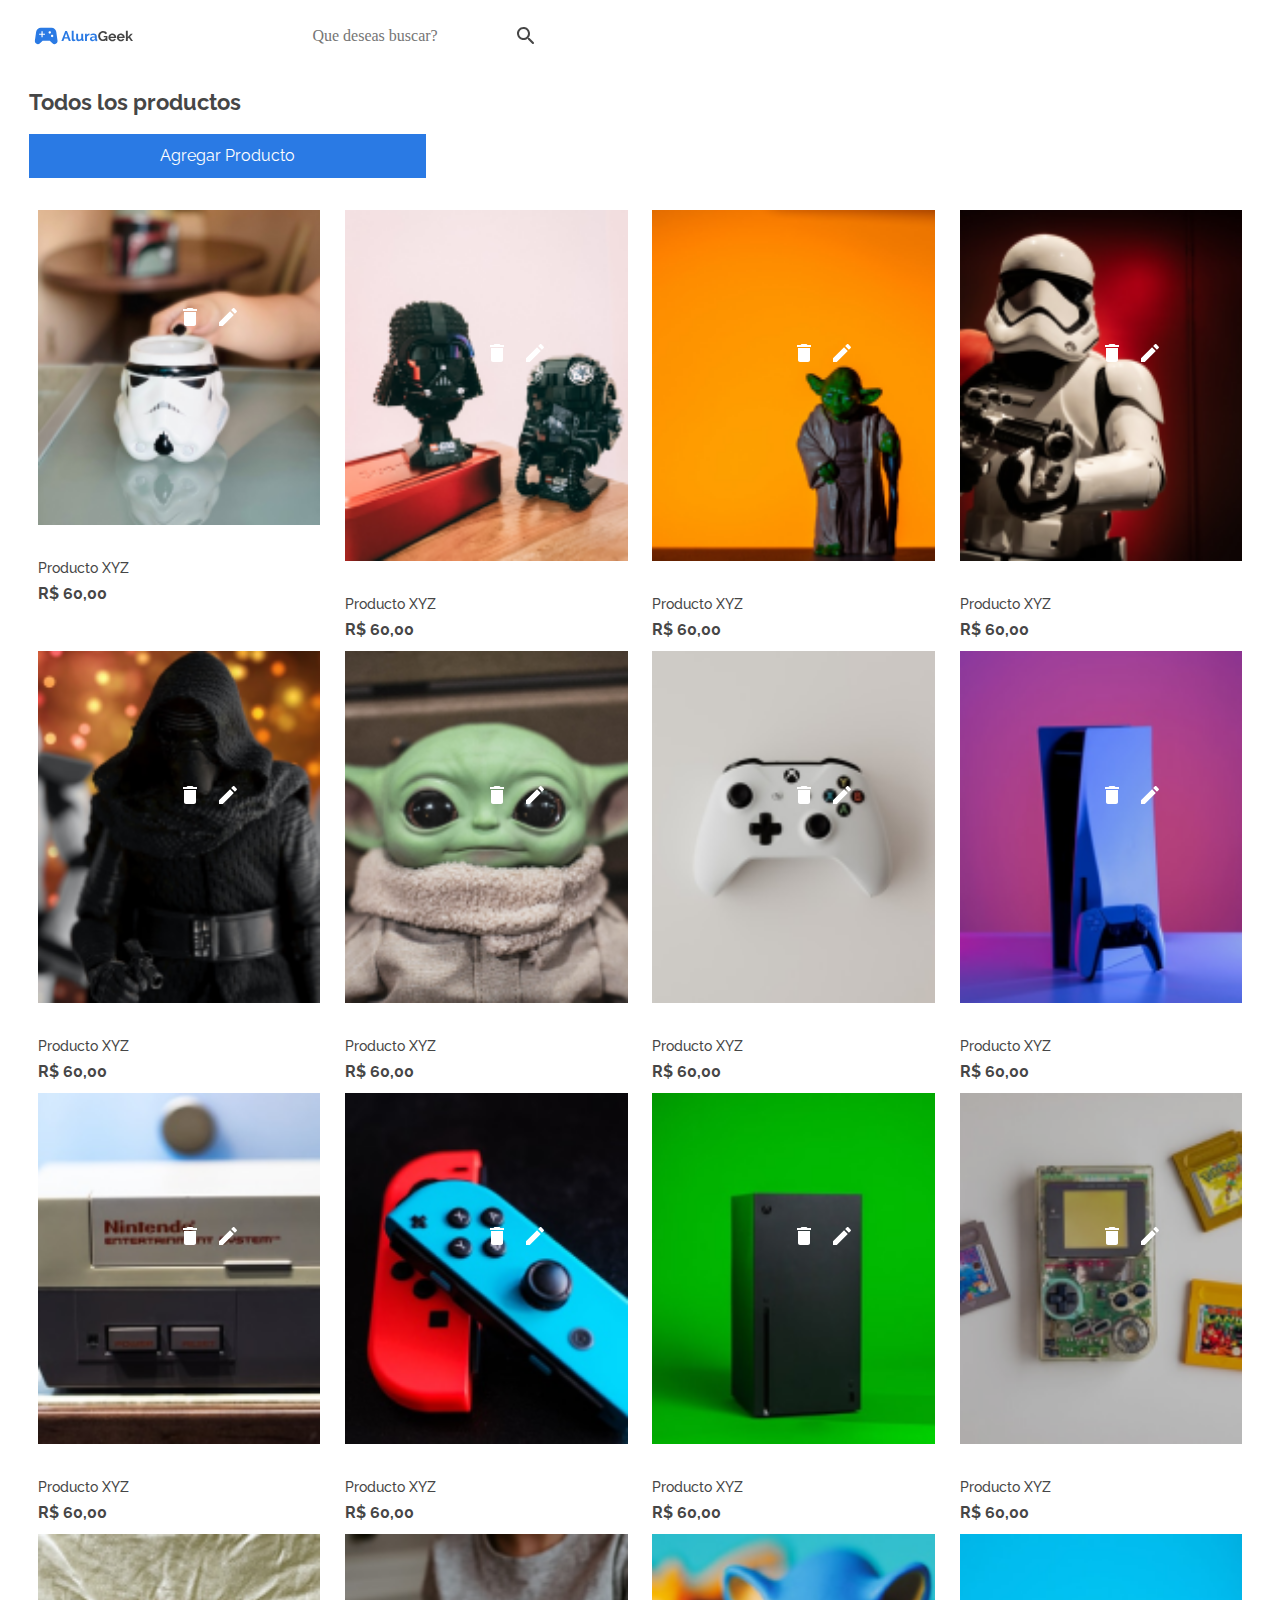
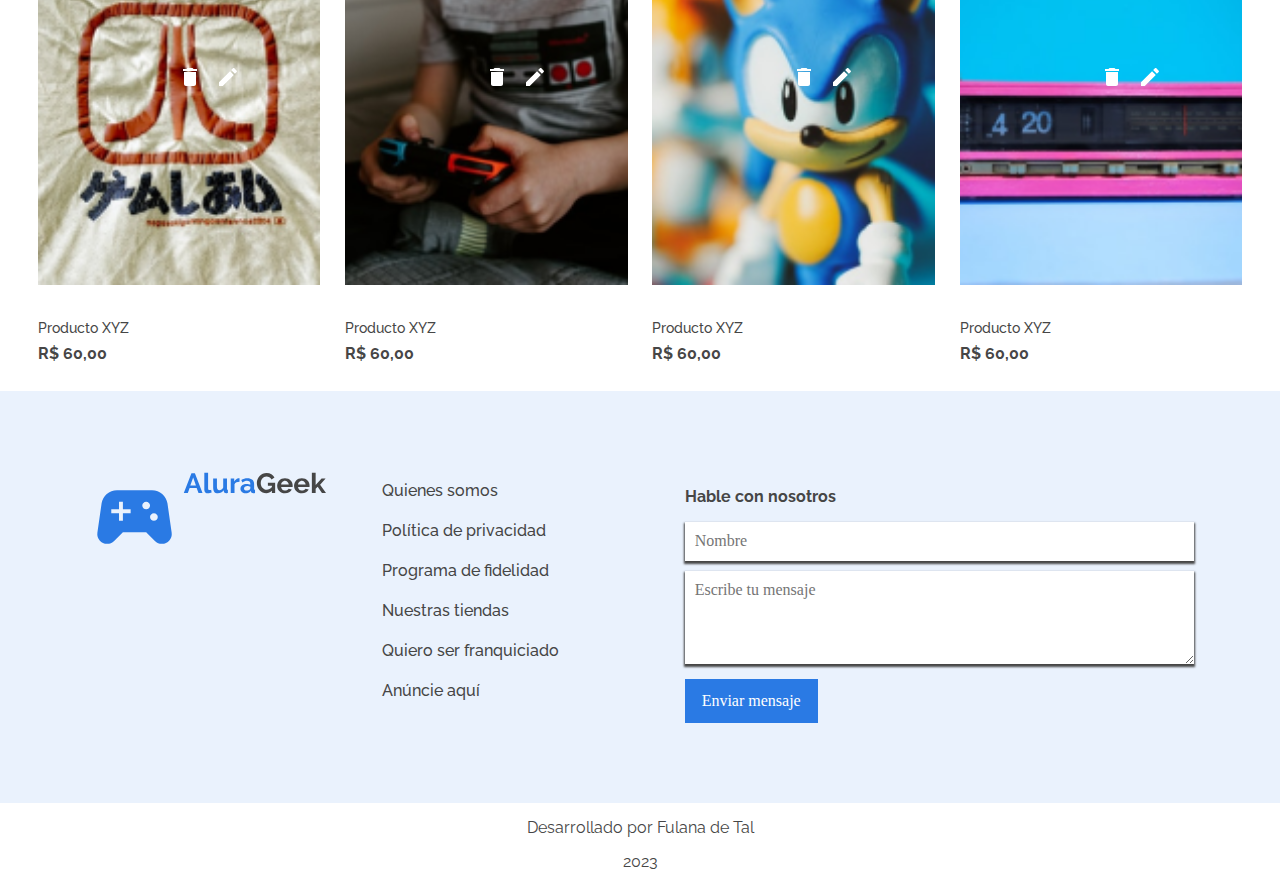
==== public/admin.html @ 4c0e5a3b "set termino la interface de usuario del administrador y del cliente" ====
<!DOCTYPE html>
<html lang="en">
  <head>
    <meta charset="UTF-8" />
    <meta name="viewport" content="width=device-width, initial-scale=1.0" />
    <title>AluraGeek-admin</title>

    <link rel="stylesheet" href="../styles/normalize.css" />
    <link rel="stylesheet" href="../styles/nav.css" />
    <link rel="stylesheet" href="../styles/banner.css" />
    <link rel="stylesheet" href="../styles/admin.css" />
    <link rel="stylesheet" href="../styles/contacto.css" />
    <link rel="stylesheet" href="../styles/footer.css" />

    <link rel="preconnect" href="https://fonts.googleapis.com" />
    <link rel="preconnect" href="https://fonts.gstatic.com" crossorigin />
    <link
      href="https://fonts.googleapis.com/css2?family=Outfit:wght@400;700;900&family=Raleway:wght@200;300;400;600;700&display=swap"
      rel="stylesheet"
    />
  </head>
  <body>
    <header>
      <!--? MENU -->
      <nav class="menu">
        <div class="menu__logo">
          <img
            class="menu__imagen--icono"
            src="../assets/images/sports-esports-black-24-dp-1.svg"
            alt=""
          />
          <img
            class="menu__imagen--texto"
            src="../assets/images/texto.svg"
            alt=""
          />
        </div>
        <div class="menu__info">
          <div class="menu__search">
            <input
              class="menu__search__input"
              type="text"
              placeholder="Que deseas buscar?"
            />
            <img
              class="menu__search__icono"
              src="../assets/images/icone.svg"
              alt=""
            />
          </div>
        </div>
      </nav>
    </header>

    <main>
      <!--? Productos -->
      <section class="productos">
        <div class="productos__cabecera">
          <h2 class="productos__cabecera__titulo">Todos los productos</h2>
          <a class="productos__cabecera__boton" href="./agregar.html"
            >Agregar Producto</a
          >
        </div>
        <div class="productos__tarjetas">
          <div class="productos__tarjeta">
            <div class="productos__tarjeta__imagen">
              <img
                class="productos__tarjeta__img"
                src="../assets/images/unsplash-6-fdxgy-9-j-6-y-4.png"
                alt=""
              />
              <img
                class="productos__tarjeta__img--icon"
                src="../assets/images/delete-black-24-dp-11.svg"
                alt=""
              />
              <img
                class="productos__tarjeta__img--icon"
                src="../assets/images/edit-black-24-dp-1.svg"
                alt=""
              />
            </div>

            <h3 class="productos__tarjeta__titulo">Producto XYZ</h3>
            <p class="productos__tarjeta__precio">R$ 60,00</p>
          </div>

          <div class="productos__tarjeta">
            <div class="productos__tarjeta__imagen">
                <img
                  class="productos__tarjeta__img"
                  src="../assets/images/2.png"
                  alt=""
                />
                <img
                  class="productos__tarjeta__img--icon"
                  src="../assets/images/delete-black-24-dp-11.svg"
                  alt=""
                />
                <img
                  class="productos__tarjeta__img--icon"
                  src="../assets/images/edit-black-24-dp-1.svg"
                  alt=""
                />
              </div>
            <h3 class="productos__tarjeta__titulo">Producto XYZ</h3>
            <p class="productos__tarjeta__precio">R$ 60,00</p>
          </div>
          <div class="productos__tarjeta">
            <div class="productos__tarjeta__imagen">
                <img
                  class="productos__tarjeta__img"
                  src="../assets/images/3.png"
                  alt=""
                />
                <img
                  class="productos__tarjeta__img--icon"
                  src="../assets/images/delete-black-24-dp-11.svg"
                  alt=""
                />
                <img
                  class="productos__tarjeta__img--icon"
                  src="../assets/images/edit-black-24-dp-1.svg"
                  alt=""
                />
              </div>
            <h3 class="productos__tarjeta__titulo">Producto XYZ</h3>
            <p class="productos__tarjeta__precio">R$ 60,00</p>
          </div>
          <div class="productos__tarjeta">
            <div class="productos__tarjeta__imagen">
                <img
                  class="productos__tarjeta__img"
                  src="../assets/images/4.png"
                  alt=""
                />
                <img
                  class="productos__tarjeta__img--icon"
                  src="../assets/images/delete-black-24-dp-11.svg"
                  alt=""
                />
                <img
                  class="productos__tarjeta__img--icon"
                  src="../assets/images/edit-black-24-dp-1.svg"
                  alt=""
                />
              </div>
            <h3 class="productos__tarjeta__titulo">Producto XYZ</h3>
            <p class="productos__tarjeta__precio">R$ 60,00</p>
          </div>

          <div class="productos__tarjeta">
            <div class="productos__tarjeta__imagen">
                <img
                  class="productos__tarjeta__img"
                  src="../assets/images/5.png"
                  alt=""
                />
                <img
                  class="productos__tarjeta__img--icon"
                  src="../assets/images/delete-black-24-dp-11.svg"
                  alt=""
                />
                <img
                  class="productos__tarjeta__img--icon"
                  src="../assets/images/edit-black-24-dp-1.svg"
                  alt=""
                />
              </div>
            <h3 class="productos__tarjeta__titulo">Producto XYZ</h3>
            <p class="productos__tarjeta__precio">R$ 60,00</p>
          </div>

          <div class="productos__tarjeta">
            <div class="productos__tarjeta__imagen">
                <img
                  class="productos__tarjeta__img"
                  src="../assets/images/6.png"
                  alt=""
                />
                <img
                  class="productos__tarjeta__img--icon"
                  src="../assets/images/delete-black-24-dp-11.svg"
                  alt=""
                />
                <img
                  class="productos__tarjeta__img--icon"
                  src="../assets/images/edit-black-24-dp-1.svg"
                  alt=""
                />
              </div>
            <h3 class="productos__tarjeta__titulo">Producto XYZ</h3>
            <p class="productos__tarjeta__precio">R$ 60,00</p>
          </div>
          <div class="productos__tarjeta">
            <div class="productos__tarjeta__imagen">
                <img
                  class="productos__tarjeta__img"
                  src="../assets/images/7.png"
                  alt=""
                />
                <img
                  class="productos__tarjeta__img--icon"
                  src="../assets/images/delete-black-24-dp-11.svg"
                  alt=""
                />
                <img
                  class="productos__tarjeta__img--icon"
                  src="../assets/images/edit-black-24-dp-1.svg"
                  alt=""
                />
              </div>
            <h3 class="productos__tarjeta__titulo">Producto XYZ</h3>
            <p class="productos__tarjeta__precio">R$ 60,00</p>
          </div>
          <div class="productos__tarjeta">
            <div class="productos__tarjeta__imagen">
                <img
                  class="productos__tarjeta__img"
                  src="../assets/images/8.png"
                  alt=""
                />
                <img
                  class="productos__tarjeta__img--icon"
                  src="../assets/images/delete-black-24-dp-11.svg"
                  alt=""
                />
                <img
                  class="productos__tarjeta__img--icon"
                  src="../assets/images/edit-black-24-dp-1.svg"
                  alt=""
                />
              </div>
            <h3 class="productos__tarjeta__titulo">Producto XYZ</h3>
            <p class="productos__tarjeta__precio">R$ 60,00</p>
          </div>

          <div class="productos__tarjeta">
            <div class="productos__tarjeta__imagen">
                <img
                  class="productos__tarjeta__img"
                  src="../assets/images/9.png"
                  alt=""
                />
                <img
                  class="productos__tarjeta__img--icon"
                  src="../assets/images/delete-black-24-dp-11.svg"
                  alt=""
                />
                <img
                  class="productos__tarjeta__img--icon"
                  src="../assets/images/edit-black-24-dp-1.svg"
                  alt=""
                />
              </div>
            <h3 class="productos__tarjeta__titulo">Producto XYZ</h3>
            <p class="productos__tarjeta__precio">R$ 60,00</p>
          </div>

          <div class="productos__tarjeta">
            <div class="productos__tarjeta__imagen">
                <img
                  class="productos__tarjeta__img"
                  src="../assets/images/10.png"
                  alt=""
                />
                <img
                  class="productos__tarjeta__img--icon"
                  src="../assets/images/delete-black-24-dp-11.svg"
                  alt=""
                />
                <img
                  class="productos__tarjeta__img--icon"
                  src="../assets/images/edit-black-24-dp-1.svg"
                  alt=""
                />
              </div>
            <h3 class="productos__tarjeta__titulo">Producto XYZ</h3>
            <p class="productos__tarjeta__precio">R$ 60,00</p>
          </div>
          <div class="productos__tarjeta">
            <div class="productos__tarjeta__imagen">
                <img
                  class="productos__tarjeta__img"
                  src="../assets/images/11.png"
                  alt=""
                />
                <img
                  class="productos__tarjeta__img--icon"
                  src="../assets/images/delete-black-24-dp-11.svg"
                  alt=""
                />
                <img
                  class="productos__tarjeta__img--icon"
                  src="../assets/images/edit-black-24-dp-1.svg"
                  alt=""
                />
              </div>
            <h3 class="productos__tarjeta__titulo">Producto XYZ</h3>
            <p class="productos__tarjeta__precio">R$ 60,00</p>
          </div>
          <div class="productos__tarjeta">
            <div class="productos__tarjeta__imagen">
                <img
                  class="productos__tarjeta__img"
                  src="../assets/images/12.png"
                  alt=""
                />
                <img
                  class="productos__tarjeta__img--icon"
                  src="../assets/images/delete-black-24-dp-11.svg"
                  alt=""
                />
                <img
                  class="productos__tarjeta__img--icon"
                  src="../assets/images/edit-black-24-dp-1.svg"
                  alt=""
                />
              </div>
            <h3 class="productos__tarjeta__titulo">Producto XYZ</h3>
            <p class="productos__tarjeta__precio">R$ 60,00</p>
          </div>
          <div class="productos__tarjeta">
            <div class="productos__tarjeta__imagen">
                <img
                  class="productos__tarjeta__img"
                  src="../assets/images/13.png"
                  alt=""
                />
                <img
                  class="productos__tarjeta__img--icon"
                  src="../assets/images/delete-black-24-dp-11.svg"
                  alt=""
                />
                <img
                  class="productos__tarjeta__img--icon"
                  src="../assets/images/edit-black-24-dp-1.svg"
                  alt=""
                />
              </div>
            <h3 class="productos__tarjeta__titulo">Producto XYZ</h3>
            <p class="productos__tarjeta__precio">R$ 60,00</p>
          </div>
          <div class="productos__tarjeta">
            <div class="productos__tarjeta__imagen">
                <img
                  class="productos__tarjeta__img"
                  src="../assets/images/14.png"
                  alt=""
                />
                <img
                  class="productos__tarjeta__img--icon"
                  src="../assets/images/delete-black-24-dp-11.svg"
                  alt=""
                />
                <img
                  class="productos__tarjeta__img--icon"
                  src="../assets/images/edit-black-24-dp-1.svg"
                  alt=""
                />
              </div>
            <h3 class="productos__tarjeta__titulo">Producto XYZ</h3>
            <p class="productos__tarjeta__precio">R$ 60,00</p>
          </div>
          <div class="productos__tarjeta">
            <div class="productos__tarjeta__imagen">
                <img
                  class="productos__tarjeta__img"
                  src="../assets/images/15.png"
                  alt=""
                />
                <img
                  class="productos__tarjeta__img--icon"
                  src="../assets/images/delete-black-24-dp-11.svg"
                  alt=""
                />
                <img
                  class="productos__tarjeta__img--icon"
                  src="../assets/images/edit-black-24-dp-1.svg"
                  alt=""
                />
              </div>
            <h3 class="productos__tarjeta__titulo">Producto XYZ</h3>
            <p class="productos__tarjeta__precio">R$ 60,00</p>
          </div>
          <div class="productos__tarjeta">
            <div class="productos__tarjeta__imagen">
                <img
                  class="productos__tarjeta__img"
                  src="../assets/images/16.png"
                  alt=""
                />
                <img
                  class="productos__tarjeta__img--icon"
                  src="../assets/images/delete-black-24-dp-11.svg"
                  alt=""
                />
                <img
                  class="productos__tarjeta__img--icon"
                  src="../assets/images/edit-black-24-dp-1.svg"
                  alt=""
                />
              </div>
            <h3 class="productos__tarjeta__titulo">Producto XYZ</h3>
            <p class="productos__tarjeta__precio">R$ 60,00</p>
          </div>
        </div>
      </section>

      <!--? CONTACTO -->
      <section class="contacto">
        <div class="contacto__info">
          <div class="contacto__logo">
            <img
              class="contacto__logo--icono"
              src="../assets/images/sports-esports-black-24-dp-1.svg"
              alt=""
            />
            <img
              class="contacto__logo--texto"
              src="../assets/images/texto.svg"
              alt=""
            />
          </div>
          <div class="contacto__menu">
            <ul class="contacto__menu__lista">
              <li class="contacto__menu__lista__item">Quienes somos</li>
              <li class="contacto__menu__lista__item">
                Política de privacidad
              </li>
              <li class="contacto__menu__lista__item">Programa de fidelidad</li>
              <li class="contacto__menu__lista__item">Nuestras tiendas</li>
              <li class="contacto__menu__lista__item">
                Quiero ser franquiciado
              </li>
              <li class="contacto__menu__lista__item">Anúncie aquí</li>
            </ul>
          </div>
        </div>
        <form class="form" action="">
          <h3 class="form__titulo">Hable con nosotros</h3>
          <input class="form__campo" type="text" placeholder="Nombre" />
          <textarea
            class="form__campo"
            name=""
            id=""
            cols="30"
            rows="4"
            placeholder="Escribe tu mensaje"
          ></textarea>
          <button class="form__enviar" type="submit">Enviar mensaje</button>
        </form>
      </section>
      <!--? FOOTER -->
      <footer>
        <p>Desarrollado por Fulana de Tal</p>
        <p>2023</p>
      </footer>
    </main>
  </body>
</html>
---- styles/nav.css ----
:root{
    --preto-50: #A2A2A2
}

.menu{
    width: 100%;
    height: 72px;
    
    display: flex;
    justify-content: space-around;
   align-items: center;
   
}


.menu__logo{
    display: flex;
    align-items: center;
}

.menu__search{
    display: flex;
    align-items: center;    
}

.menu__info{
    display: flex;
    flex-direction: row-reverse;
    gap: 1.5rem;
}
.menu__search__input{
    display: none;
    border: none;
    color: var(--preto-50, #A2A2A2);
}

.menu__login{
    color: var(--azul-100, #2A7AE4);
    font-family: Raleway;
    font-size: 14px;
    font-weight: 600;
    width: 120px;
    padding: 12px 16px;
    text-align: center;
    text-decoration: none;
    border: 1px solid var(--azul-100, #2A7AE4);
}


/*? responsive */

@media (min-width:768px) {
    .menu{
        width: 95%;
        margin: 0px auto;
    }
    .menu__info{
        display: flex;
        flex-direction: row;
        justify-content: space-between;
        flex-grow: 4;
    }
    .menu__logo{
        flex-grow: 1;
    }
    .menu__search__input{
        display: block;
        border: none;
        color: var(--preto-50, #A2A2A2);
    }
}
@media (min-width:992px) {
    
}
---- styles/banner.css ----
.banner {
  width: 95%;
  margin: 0px auto;
  height: 192px;
  background-image: url("../assets/images/banner-image.png");
  background-position: center;
  background-size: cover;
  background-repeat: no-repeat;
  padding: 10px;
}

.banner__info {
  height: 90%;
  display: flex;
  flex-direction: column;
  align-items: start;
  justify-content: end;
  gap: 10px;
}

.banner__titulo {
  margin: 0px;
  color: var(--preto-branco, #fff);
  font-family: Raleway;
  font-size: 22px;
  font-style: normal;
  font-weight: 700;
  line-height: normal;
}

.banner__texto {
  margin: 0px;
  color: var(--preto-branco, #fff);
  font-family: Raleway;
  font-size: 14px;
  font-style: normal;
  font-weight: 600;
  line-height: normal;
}

.banner__boton {
  font-family: Raleway;
  display: block;
  background: var(--azul-100, #2a7ae4);
  text-decoration: none;
  color: var(--preto-branco, #fff);
  padding: 12px;
  width: 25%;
}

/*? responsive */

@media (min-width: 768px) {
  .banner {
    margin: 0px auto;
    width: 97%;
    height: 352px;
  }

  .banner__titulo {
    font-size: 52px;
  }

  .banner__texto {
    font-size: 22px;
  }
  .banner__boton {
    text-align: center;
    width: 15%;
  }

  .banner__info {
    margin-left: 1rem;
  }
}
@media (min-width: 992px) {
}
---- styles/admin.css ----
.productos {
  width: 98%;
  color: var(--preto-100, #464646);
  font-family: Raleway;
  margin: 0px auto;
  margin-bottom: 1rem;
}

.productos__cabecera {
  display: flex;
  flex-direction: column;
  padding-left: 1rem;
  padding-bottom: 2rem;
}

.productos__cabecera__titulo {
  color: var(--preto-100, #464646);
  font-family: Raleway;
  font-size: 22px;
  font-weight: 700;
}

.productos__cabecera__boton{
    display: block;
    background:  #2A7AE4;
    text-align: center;
    text-decoration: none;
    padding: 0.8rem;
    color: white;
    width: 30%;
}

.productos__titulo {
  font-size: 22px;
  font-style: normal;
  font-weight: 700;
}
.productos__enlace {
  display: flex;

  justify-content: center;
}

.productos__tarjeta__img {
  width: 100%;
}
.productos__tarjeta {
  width: 45%;
  line-height: 10px;
}
.productos__tarjetas {
  width: 98%;
  display: flex;

  flex-wrap: wrap;
  justify-content: space-around;
  margin: 0px auto;
}

.productos__tarjeta__precio {
  color: var(--preto-100, #464646);
  font-size: 16px;
  font-weight: 700;
}

.productos__tarjeta__titulo {
  font-size: 14px;
  color: var(--preto-100, #464646);
  font-weight: 500;
}


.productos__tarjeta__img--icon{
    position: relative;
    margin-right: 10px;
    bottom: 220px;
    left: 140px;
    cursor: pointer;
}


/*? responsive */

@media (min-width: 768px) {
  .productos__tarjeta {
    width: 23%;
  }
}
@media (min-width: 992px) {
}
---- styles/contacto.css ----
.contacto {
  background: var(--azul-10, #eaf2fd);
}

.contacto__logo {
  padding-top: 1rem;
  display: flex;
  justify-content: center;
}

.contacto__logo--icono {
  width: 20%;
}
.contacto__logo--texto {
  width: 34%;
}
.contacto__menu__lista {
  padding: 0px;
  list-style: none;
  text-align: center;
  line-height: 40px;
}
.contacto__menu__lista__item {
  list-style: none;
  color: var(--preto-100, #464646);
  font-family: Raleway;
  font-size: 16px;
  font-weight: 500;
}
.form{
    padding: 1rem;
    margin: 0px auto;
}
.form__titulo{
    color: var(--preto-100, #464646);
font-family: Raleway;
font-size: 16px;
font-style: normal;
font-weight: 700;
line-height: normal;
}

.form__campo{
    width: 95%;
    border: none;
    padding: 10px;
    margin-bottom: 10px;
    box-shadow: 0px 2px 2px 1px #464646;
}

.form__enviar{
    background: var(--azul-100, #2A7AE4);
    color: var(--preto-branco, #FFF);
    padding: 12px 16px;
    border: 1px solid var(--azul-100, #2A7AE4);
    
}

/*? responsive */

@media (min-width:768px) {
  .contacto__logo--icono {
    width: 40%;
  }
  .contacto__logo--texto {
    width: 60%;
  }
  .contacto{
    margin: 0px auto;
    width: 95%;
    padding: 1rem;
    gap: 2rem;
    display: flex;
    justify-content: space-between;
    
  }
   .contacto__info{
    display: flex;
    flex-direction: column;
  
   }
   .form{
    width: 58%;
   }
   .contacto__menu__lista{
    text-align: start;
   }
}
@media (min-width:992px) {
  .contacto{
    width: 90%;
  }
  .contacto__logo--icono{
    align-items: start;
  }
  .contacto__info{
    display: flex;
    flex-direction: row;
    width: 50%;
    gap: 2rem;
   }

   .contacto__logo{
    align-items: start;
   
    
    width: 50%;
    
   }
   .contacto__logo--icono {
    width: 33%;
    align-items: start;
    
    
  
  }
  .contacto__logo--texto {
    width: 50%;
  }
  .form{
    width: 45%;
   }
   .contacto__menu{
    width: 33%;
   }
   .contacto{
    padding: 4rem;
   }
}
---- styles/footer.css ----
footer p {
  color: var(--preto-100, #464646);
  text-align: center;
  font-family: Raleway;
  font-size: 16px;
}
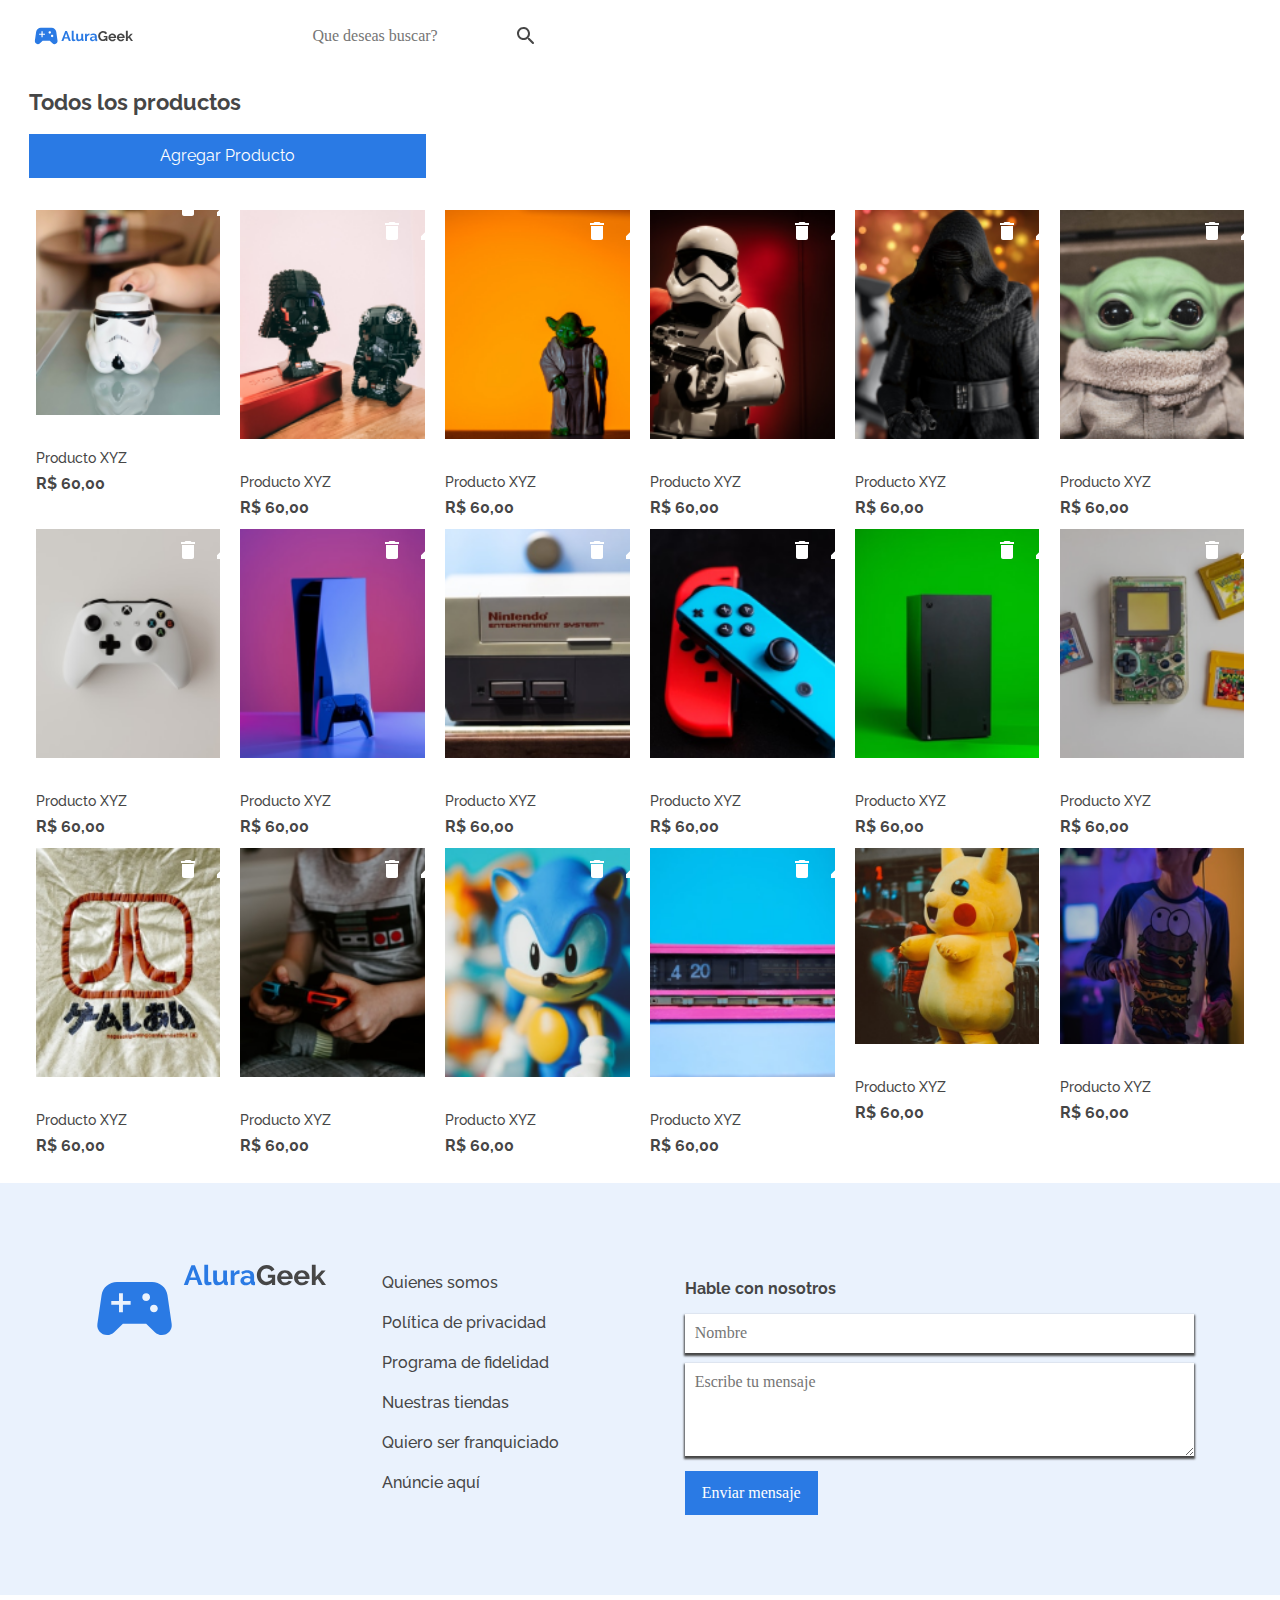
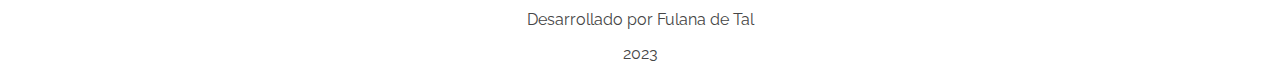
==== commit ca8dd16d: "correccion de errores" ====
--- a/public/admin.html
+++ b/public/admin.html
@@ -404,6 +404,48 @@
             <h3 class="productos__tarjeta__titulo">Producto XYZ</h3>
             <p class="productos__tarjeta__precio">R$ 60,00</p>
           </div>
+          <div class="productos__tarjeta">
+            <div class="productos__tarjeta__imagen">
+                <img
+                  class="productos__tarjeta__img"
+                  src="../assets/images/17.png"
+                  alt=""
+                />
+                <img
+                  class="productos__tarjeta__img--icon"
+                  src="../assets/images/delete-black-24-dp-11.svg"
+                  alt=""
+                />
+                <img
+                  class="productos__tarjeta__img--icon"
+                  src="../assets/images/edit-black-24-dp-1.svg"
+                  alt=""
+                />
+              </div>
+            <h3 class="productos__tarjeta__titulo">Producto XYZ</h3>
+            <p class="productos__tarjeta__precio">R$ 60,00</p>
+          </div>
+          <div class="productos__tarjeta">
+            <div class="productos__tarjeta__imagen">
+                <img
+                  class="productos__tarjeta__img"
+                  src="../assets/images/18.png"
+                  alt=""
+                />
+                <img
+                  class="productos__tarjeta__img--icon"
+                  src="../assets/images/delete-black-24-dp-11.svg"
+                  alt=""
+                />
+                <img
+                  class="productos__tarjeta__img--icon"
+                  src="../assets/images/edit-black-24-dp-1.svg"
+                  alt=""
+                />
+              </div>
+            <h3 class="productos__tarjeta__titulo">Producto XYZ</h3>
+            <p class="productos__tarjeta__precio">R$ 60,00</p>
+          </div>
         </div>
       </section>
 
--- a/styles/admin.css
+++ b/styles/admin.css
@@ -87,4 +87,7 @@
   }
 }
 @media (min-width: 992px) {
+    .productos__tarjeta {
+        width: 15%;
+      }
 }
